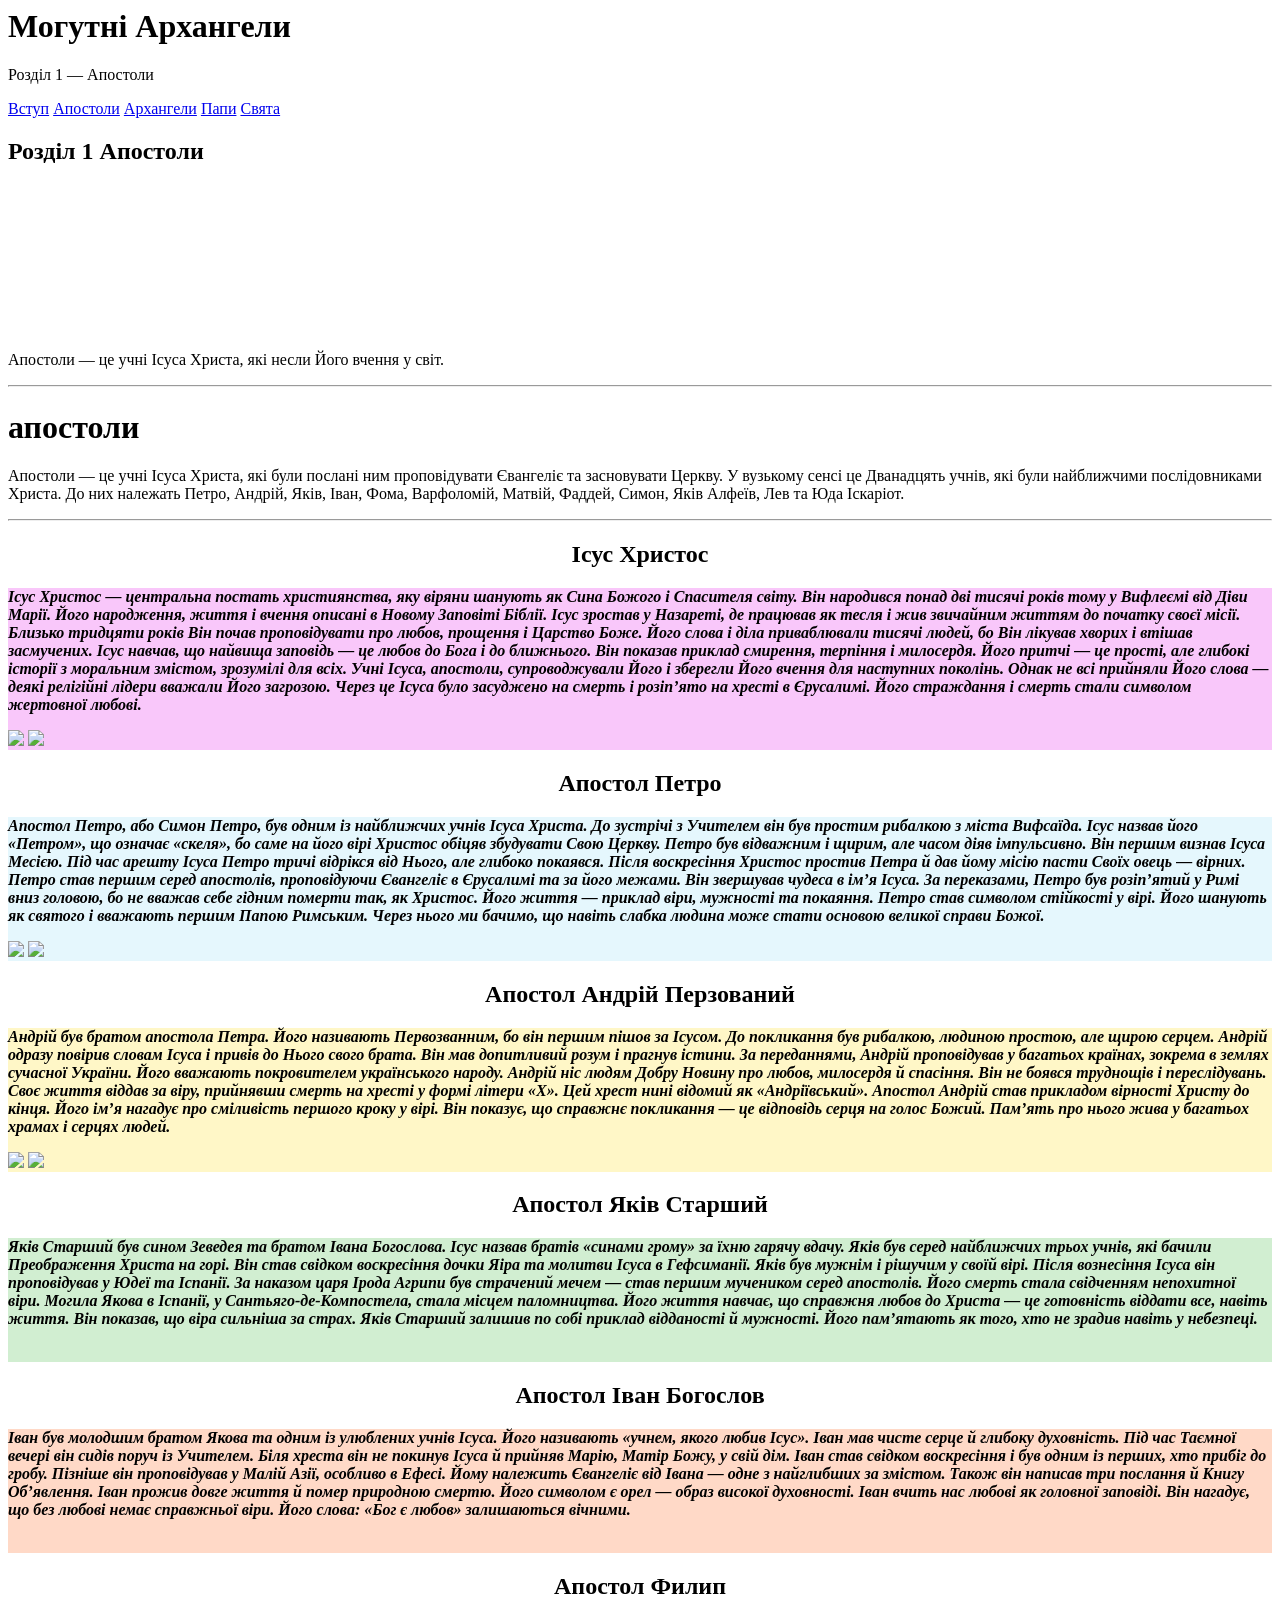
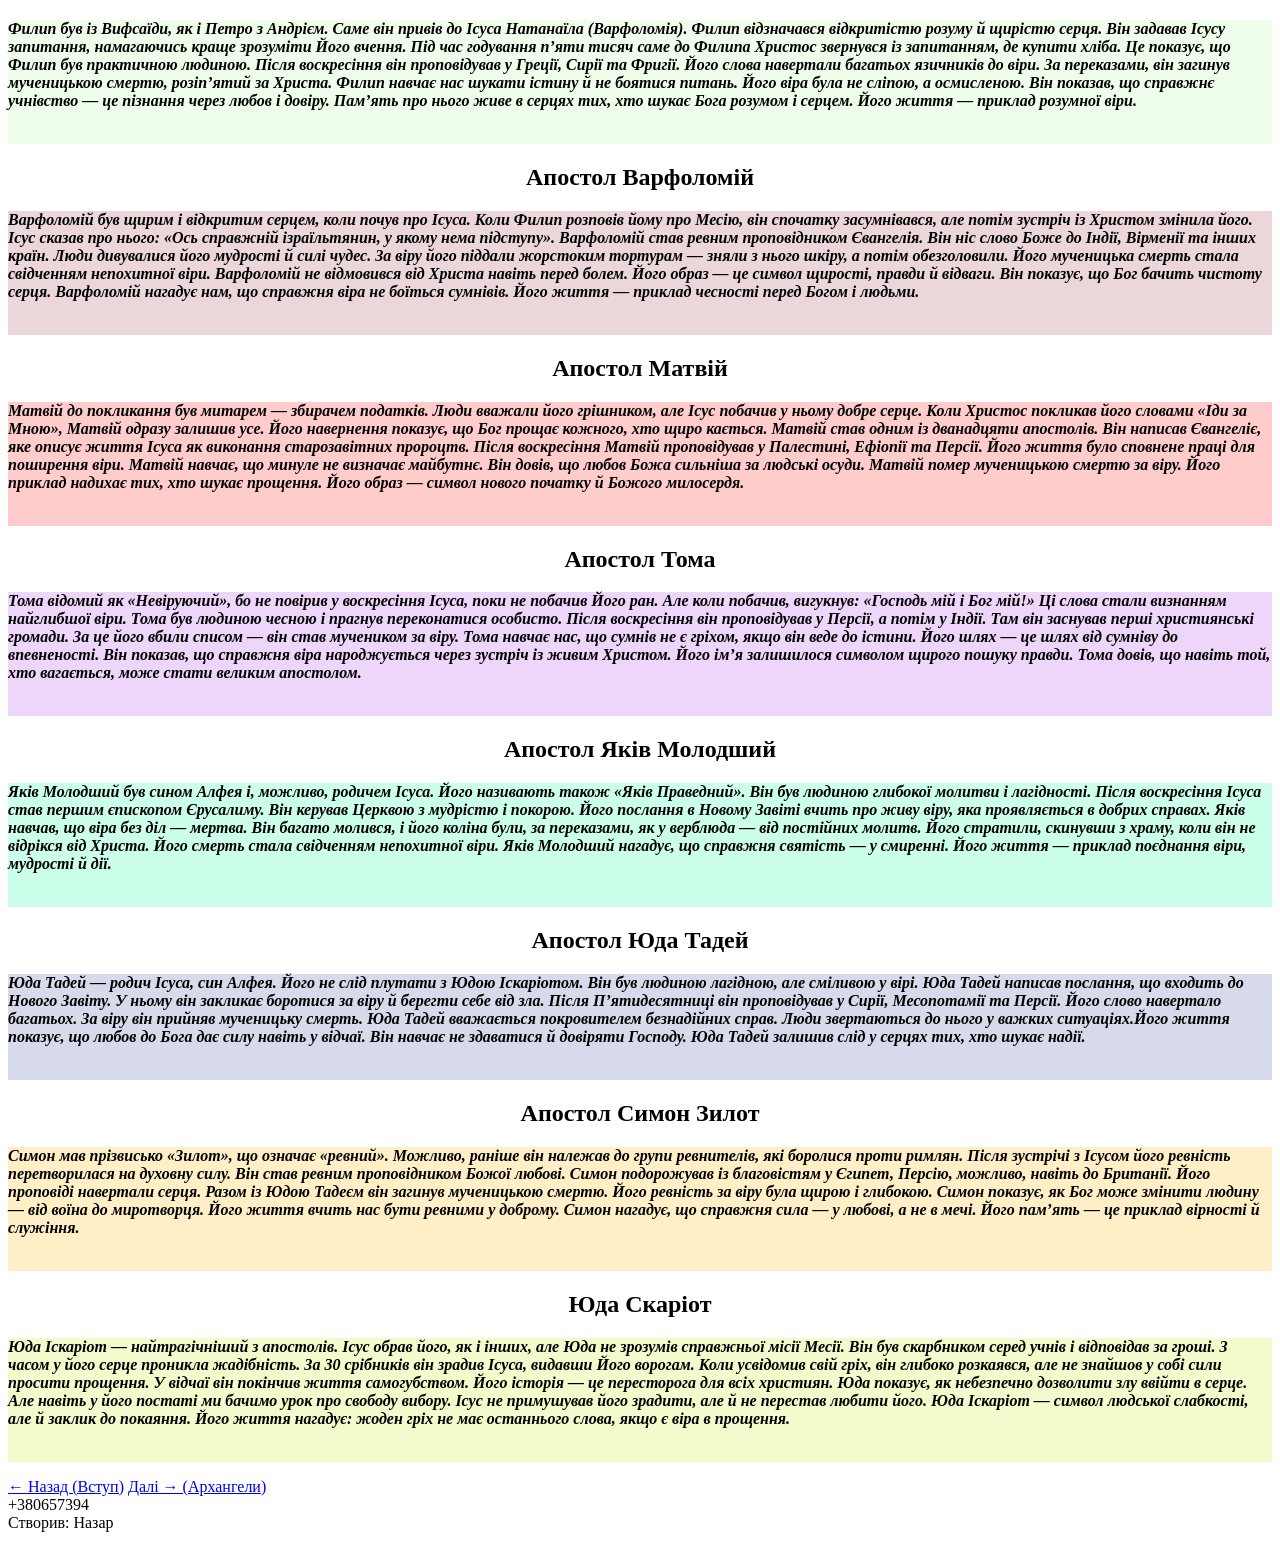
==== apostles.html @ 27d5e626 "Create apostles.html" ====
<html>
<head>
  
  <meta name="viewport" content="width=device-width, initial-scale=1.0"/>
  <title>Могутні Архангели — Апостоли</title>
  <link rel="stylesheet" href="styleapostles.css.css" />
</head>
<body>
  <div class="container">
    <header class="top">
      <div class="brand">
        <div class="logo"></div>
        <div>
          <h1>Могутні Архангели</h1>
          <p>Розділ 1 — Апостоли</p>
        </div>
      </div>
      <nav class="menu">
        <a class="btn" href="index.html">Вступ</a>
        <a class="btn active" href="apostles.html">Апостоли</a>
        <a class="btn" href="archangels.html">Архангели</a>
        <a class="btn" href="popes.html">Папи</a>
        <a class="btn" href="holidays.html">Свята</a>
      </nav>
    </header>

    <h2 class="page-title">Розділ 1 Апостоли</h2>

    <div class="card">
      <div class="video">
        <iframe
          src="https://www.youtube.com/embed/l9k4I6ZMayI"
          title="Розділ 1 Апостоли"
          frameborder="0"
          allowfullscreen></iframe>
      </div>

      <p>Апостоли — це учні Ісуса Христа, які несли Його вчення у світ.</p>

      <hr class="sep">

      <h1>апостоли</h1>
      <p>
        Апостоли — це учні Ісуса Христа, які були послані ним проповідувати Євангеліє та засновувати Церкву. У вузькому сенсі це Дванадцять учнів, які були найближчими послідовниками Христа. До них належать Петро, Андрій, Яків, Іван, Фома, Варфоломій, Матвій, Фаддей, Симон, Яків Алфеїв, Лев та Юда Іскаріот.
      </p>

      <hr class="sep">

      <h2 style="text-align:center;">Ісус Христос</h2>
      <div class="card" style="background: rgba(226,0,230,0.22); border-color: rgba(255,255,255,0.25);">
        <p><b><i>
          Ісус Христос — центральна постать християнства, яку віряни шанують як Сина Божого і Спасителя світу.
          Він народився понад дві тисячі років тому у Вифлеємі від Діви Марії.
          Його народження, життя і вчення описані в Новому Заповіті Біблії.
          Ісус зростав у Назареті, де працював як тесля і жив звичайним життям до початку своєї місії.
          Близько тридцяти років Він почав проповідувати про любов, прощення і Царство Боже.
          Його слова і діла приваблювали тисячі людей, бо Він лікував хворих і втішав засмучених.
          Ісус навчав, що найвища заповідь — це любов до Бога і до ближнього.
          Він показав приклад смирення, терпіння і милосердя.
          Його притчі — це прості, але глибокі історії з моральним змістом, зрозумілі для всіх.
          Учні Ісуса, апостоли, супроводжували Його і зберегли Його вчення для наступних поколінь.
          Однак не всі прийняли Його слова — деякі релігійні лідери вважали Його загрозою.
          Через це Ісуса було засуджено на смерть і розіп’ято на хресті в Єрусалимі.
          Його страждання і смерть стали символом жертовної любові.
        </i></b></p>

        <div class="gallery" style="justify-content:center;">
          <img src="https://www.churchofjesuschrist.org/imgs/a78022e70a1ba4568b134afdadf52883ba553178/full/%21500%2C/0/default">
          <img src="https://www.churchofjesuschrist.org/imgs/17c3647553b811ec9f5aeeeeac1e05a8856e1cb7/full/%21500%2C/0/default">
        </div>
      </div>

      <h2 style="text-align:center;">Апостол Петро</h2>
      <div class="card" style="background: rgba(137,216,245,0.22); border-color: rgba(255,255,255,0.25);">
        <p><b><i>
          Апостол Петро, або Симон Петро, був одним із найближчих учнів Ісуса Христа. До зустрічі з Учителем він був простим рибалкою з міста Вифсаїда. Ісус назвав його «Петром», що означає «скеля», бо саме на його вірі Христос обіцяв збудувати Свою Церкву. Петро був відважним і щирим, але часом діяв імпульсивно. Він першим визнав Ісуса Месією. Під час арешту Ісуса Петро тричі відрікся від Нього, але глибоко покаявся. Після воскресіння Христос простив Петра й дав йому місію пасти Своїх овець — вірних. Петро став першим серед апостолів, проповідуючи Євангеліє в Єрусалимі та за його межами. Він звершував чудеса в ім’я Ісуса. За переказами, Петро був розіп’ятий у Римі вниз головою, бо не вважав себе гідним померти так, як Христос. Його життя — приклад віри, мужності та покаяння. Петро став символом стійкості у вірі. Його шанують як святого і вважають першим Папою Римським. Через нього ми бачимо, що навіть слабка людина може стати основою великої справи Божої.
        </i></b></p>

        <div class="gallery" style="justify-content:center;">
          <img src="https://blagovist.info/wp-content/uploads/2024/07/Apostol-Petro-1.jpg">
          <img src="https://encrypted-tbn0.gstatic.com/images?q=tbn:ANd9GcRgrvhDZLzbPrC-CwBCNn9fONZ7cBQIh1jfog&s" >
        </div>
      </div>

      <h2 style="text-align:center;">Апостол Андрій Перзований</h2>
      <div class="card" style="background: rgba(255,220,0,0.22); border-color: rgba(255,255,255,0.25);">
        <p><b><i>
          Андрій був братом апостола Петра. Його називають Первозванним, бо він першим пішов за Ісусом. До покликання був рибалкою, людиною простою, але щирою серцем. Андрій одразу повірив словам Ісуса і привів до Нього свого брата. Він мав допитливий розум і прагнув істини. За переданнями, Андрій проповідував у багатьох країнах, зокрема в землях сучасної України. Його вважають покровителем українського народу. Андрій ніс людям Добру Новину про любов, милосердя й спасіння. Він не боявся труднощів і переслідувань. Своє життя віддав за віру, прийнявши смерть на хресті у формі літери «Х». Цей хрест нині відомий як «Андріївський». Апостол Андрій став прикладом вірності Христу до кінця. Його ім’я нагадує про сміливість першого кроку у вірі. Він показує, що справжнє покликання — це відповідь серця на голос Божий. Пам’ять про нього жива у багатьох храмах і серцях людей.
        </i></b></p>
        <div class="gallery" style="justify-content:center;">
          <img src="https://i2.wp.com/blyzhchedoboga.com.ua/wp-content/uploads/2011/12/andrii-pervozvannyi1.jpg?fit=273%2C394" >
          <img src="https://pokrova-church.com/wp-content/uploads/2015/12/sv.-apostol-Andriy-Pervozvanniy-2.jpg" >
        </div>
      </div>

      <h2 style="text-align:center;">Апостол Яків Старший</h2>
      <div class="card" style="background: rgba(49,178,45,0.22); border-color: rgba(255,255,255,0.25);">
        <p><b><i>
          Яків Старший був сином Зеведея та братом Івана Богослова. Ісус назвав братів «синами грому» за їхню гарячу вдачу. Яків був серед найближчих трьох учнів, які бачили Преображення Христа на горі. Він став свідком воскресіння дочки Яіра та молитви Ісуса в Гефсиманії. Яків був мужнім і рішучим у своїй вірі. Після вознесіння Ісуса він проповідував у Юдеї та Іспанії. За наказом царя Ірода Агрипи був страчений мечем — став першим мучеником серед апостолів. Його смерть стала свідченням непохитної віри. Могила Якова в Іспанії, у Сантьяго-де-Компостела, стала місцем паломництва. Його життя навчає, що справжня любов до Христа — це готовність віддати все, навіть життя. Він показав, що віра сильніша за страх. Яків Старший залишив по собі приклад відданості й мужності. Його пам’ятають як того, хто не зрадив навіть у небезпеці.
        </i></b></p>
        <div class="gallery" style="justify-content:center;">
          <img src="https://upload.wikimedia.org/wikipedia/commons/9/96/Saint_James_the_Just.jpg" alt="">
          <img src="https://i2.wp.com/blyzhchedoboga.com.ua/wp-content/uploads/2013/11/Apostol_Yakiv_brat-Gospoden.jpg?fit=300%2C364" alt="">
        </div>
      </div>

      <h2 style="text-align:center;">Апостол Іван Богослов</h2>
      <div class="card" style="background: rgba(255,81,0,0.22); border-color: rgba(255,255,255,0.25);">
        <p><b><i>
          Іван був молодшим братом Якова та одним із улюблених учнів Ісуса. Його називають «учнем, якого любив Ісус». Іван мав чисте серце й глибоку духовність. Під час Таємної вечері він сидів поруч із Учителем. Біля хреста він не покинув Ісуса й прийняв Марію, Матір Божу, у свій дім. Іван став свідком воскресіння і був одним із перших, хто прибіг до гробу. Пізніше він проповідував у Малій Азії, особливо в Ефесі. Йому належить Євангеліє від Івана — одне з найглибших за змістом. Також він написав три послання й Книгу Об’явлення. Іван прожив довге життя й помер природною смертю. Його символом є орел — образ високої духовності. Іван вчить нас любові як головної заповіді. Він нагадує, що без любові немає справжньої віри. Його слова: «Бог є любов» залишаються вічними.
        </i></b></p>
        <div class="gallery" style="justify-content:center;">
          <img src="https://storage.liga.net/images/general/2025/05/05/20250505181405-9092.jpg" alt="">
          <img src="https://psdsale.com/components/com_jshopping/files/img_products/13479-ioann-bogoslov-evangelist.jpg" alt="">
        </div>
      </div>

      <h2 style="text-align:center;">Апостол Филип</h2>
      <div class="card" style="background: rgba(182,245,164,0.22); border-color: rgba(255,255,255,0.25);">
        <p><b><i>
          Филип був із Вифсаїди, як і Петро з Андрієм. Саме він привів до Ісуса Натанаїла (Варфоломія). Филип відзначався відкритістю розуму й щирістю серця. Він задавав Ісусу запитання, намагаючись краще зрозуміти Його вчення. Під час годування п’яти тисяч саме до Филипа Христос звернувся із запитанням, де купити хліба. Це показує, що Филип був практичною людиною.
          Після воскресіння він проповідував у Греції, Сирії та Фригії. Його слова навертали багатьох язичників до віри. За переказами, він загинув мученицькою смертю, розіп’ятий за Христа. Филип навчає нас шукати істину й не боятися питань. Його віра була не сліпою, а осмисленою. Він показав, що справжнє учнівство — це пізнання через любов і довіру. Пам’ять про нього живе в серцях тих, хто шукає Бога розумом і серцем. Його життя — приклад розумної віри.
        </i></b></p>
        <div class="gallery" style="justify-content:center;">
          <img src="https://uapc.te.ua/wp-content/uploads/2024/11/tye-16.jpg" alt="">
          <img src="https://encrypted-tbn0.gstatic.com/images?q=tbn:ANd9GcQCRkvf3trFuJt1rKLABr8IVdeY9sWBluVxzw&s" alt="">
        </div>
      </div>

      <h2 style="text-align:center;">Апостол Варфоломій</h2>
      <div class="card" style="background: rgba(163,72,86,0.22); border-color: rgba(255,255,255,0.25);">
        <p><b><i>
          Варфоломій був щирим і відкритим серцем, коли почув про Ісуса. Коли Филип розповів йому про Месію, він спочатку засумнівався, але потім зустріч із Христом змінила його. Ісус сказав про нього: «Ось справжній ізраїльтянин, у якому нема підступу». Варфоломій став ревним проповідником Євангелія. Він ніс слово Боже до Індії, Вірменії та інших країн. Люди дивувалися його мудрості й силі чудес. За віру його піддали жорстоким тортурам — зняли з нього шкіру, а потім обезголовили. Його мученицька смерть стала свідченням непохитної віри. Варфоломій не відмовився від Христа навіть перед болем. Його образ — це символ щирості, правди й відваги. Він показує, що Бог бачить чистоту серця. Варфоломій нагадує нам, що справжня віра не боїться сумнівів. Його життя — приклад чесності перед Богом і людьми.
        </i></b></p>
        <div class="gallery" style="justify-content:center;">
          <img src="https://encrypted-tbn0.gstatic.com/images?q=tbn:ANd9GcSqDpyITk_fVXdvulQh68nIg89tfx2KS2-u5g&s" alt="">
          <img src="https://encrypted-tbn0.gstatic.com/images?q=tbn:ANd9GcQvhWVRR8YY5JeN_QVEuMLGxpI9Vk6ROE6CRbBRTEsZpAMR6TQI3Jgb3xi4PD7CVZJokYb_vcl3k4Y1S4tUTA4RS51sRuac2ioHxD1Icg&s=10" alt="">
        </div>
      </div>

      <h2 style="text-align:center;">Апостол Матвій</h2>
      <div class="card" style="background: rgba(252,3,3,0.20); border-color: rgba(255,255,255,0.25);">
        <p><b><i>
          Матвій до покликання був митарем — збирачем податків. Люди вважали його грішником, але Ісус побачив у ньому добре серце. Коли Христос покликав його словами «Іди за Мною», Матвій одразу залишив усе. Його навернення показує, що Бог прощає кожного, хто щиро кається. Матвій став одним із дванадцяти апостолів. Він написав Євангеліє, яке описує життя Ісуса як виконання старозавітних пророцтв. Після воскресіння Матвій проповідував у Палестині, Ефіопії та Персії. Його життя було сповнене праці для поширення віри. Матвій навчає, що минуле не визначає майбутнє. Він довів, що любов Божа сильніша за людські осуди. Матвій помер мученицькою смертю за віру. Його приклад надихає тих, хто шукає прощення. Його образ — символ нового початку й Божого милосердя.
        </i></b></p>
        <div class="gallery" style="justify-content:center;">
          <img src="https://korali.info/wp-content/uploads/2023/09/matvii.jpg" alt="">
          <img src="https://inlviv.in.ua/wp-content/uploads/2020/11/29-lystopada-apostola-matviya-matviyiv-den-apostol-matvij.jpeg" alt="">
        </div>
      </div>

      <h2 style="text-align:center;">Апостол Тома</h2>
      <div class="card" style="background: rgba(176,65,232,0.22); border-color: rgba(255,255,255,0.25);">
        <p><b><i>
          Тома відомий як «Невіруючий», бо не повірив у воскресіння Ісуса, поки не побачив Його ран. Але коли побачив, вигукнув: «Господь мій і Бог мій!» Ці слова стали визнанням найглибшої віри. Тома був людиною чесною і прагнув переконатися особисто. Після воскресіння він проповідував у Персії, а потім у Індії. Там він заснував перші християнські громади. За це його вбили списом — він став мучеником за віру. Тома навчає нас, що сумнів не є гріхом, якщо він веде до істини. Його шлях — це шлях від сумніву до впевненості. Він показав, що справжня віра народжується через зустріч із живим Христом. Його ім’я залишилося символом щирого пошуку правди. Тома довів, що навіть той, хто вагається, може стати великим апостолом.
        </i></b></p>
        <div class="gallery" style="justify-content:center;">
          <img src="https://www.ukrslovo.net/wp-content/uploads/files/blagovist/06_-_toma.JPG" alt="">
          <img src="https://bpc.org.ua/data/uploads/saints/apostolu-z-chusla-dvanadcyatu/svap-toma.jpeg" alt="">
        </div>
      </div>

      <h2 style="text-align:center;">Апостол Яків Молодший</h2>
      <div class="card" style="background: rgba(0,255,145,0.20); border-color: rgba(255,255,255,0.25);">
        <p><b><i>
          Яків Молодший був сином Алфея і, можливо, родичем Ісуса. Його називають також «Яків Праведний». Він був людиною глибокої молитви і лагідності. Після воскресіння Ісуса став першим єпископом Єрусалиму. Він керував Церквою з мудрістю і покорою. Його послання в Новому Завіті вчить про живу віру, яка проявляється в добрих справах. Яків навчав, що віра без діл — мертва. Він багато молився, і його коліна були, за переказами, як у верблюда — від постійних молитв. Його стратили, скинувши з храму, коли він не відрікся від Христа. Його смерть стала свідченням непохитної віри. Яків Молодший нагадує, що справжня святість — у смиренні. Його життя — приклад поєднання віри, мудрості й дії.
        </i></b></p>
        <div class="gallery" style="justify-content:center;">
          <img src="https://encrypted-tbn0.gstatic.com/images?q=tbn:ANd9GcSHxwwrt0mp20q1qpX1Gy_ifEZyI7sL1WFjhw&s" alt="">
          <img src="https://i1.wp.com/blyzhchedoboga.com.ua/wp-content/uploads/2011/10/apostol-iakiv2.jpg?fit=318%2C450" alt="">
        </div>
      </div>

      <h2 style="text-align:center;">Апостол Юда Тадей</h2>
      <div class="card" style="background: rgba(76,88,158,0.22); border-color: rgba(255,255,255,0.25);">
        <p><b><i>
          Юда Тадей — родич Ісуса, син Алфея. Його не слід плутати з Юдою Іскаріотом. Він був людиною лагідною, але сміливою у вірі. Юда Тадей написав послання, що входить до Нового Завіту. У ньому він закликає боротися за віру й берегти себе від зла. Після П’ятидесятниці він проповідував у Сирії, Месопотамії та Персії. Його слово навертало багатьох. За віру він прийняв мученицьку смерть. Юда Тадей вважається покровителем безнадійних справ. Люди звертаються до нього у важких ситуаціях.Його життя показує, що любов до Бога дає силу навіть у відчаї. Він навчає не здаватися й довіряти Господу. Юда Тадей залишив слід у серцях тих, хто шукає надії.
        </i></b></p>
        <div class="gallery" style="justify-content:center;">
          <img src="https://pidhirtci.osbm.in.ua/data/media/2021/03/23/overlay-15-.jpg" alt="">
          <img src="https://psdsale.com/components/com_jshopping/files/img_products/0140-iuda-fadej-svjatoj-apostol.jpg" alt="">
        </div>
      </div>

      <h2 style="text-align:center;">Апостол Симон Зилот</h2>
      <div class="card" style="background: rgba(255,183,0,0.22); border-color: rgba(255,255,255,0.25);">
        <p><b><i>
          Симон мав прізвисько «Зилот», що означає «ревний». Можливо, раніше він належав до групи ревнителів, які боролися проти римлян. Після зустрічі з Ісусом його ревність перетворилася на духовну силу. Він став ревним проповідником Божої любові. Симон подорожував із благовістям у Єгипет, Персію, можливо, навіть до Британії. Його проповіді навертали серця. Разом із Юдою Тадеєм він загинув мученицькою смертю. Його ревність за віру була щирою і глибокою. Симон показує, як Бог може змінити людину — від воїна до миротворця. Його життя вчить нас бути ревними у доброму. Симон нагадує, що справжня сила — у любові, а не в мечі. Його пам’ять — це приклад вірності й служіння.
        </i></b></p>
        <div class="gallery" style="justify-content:center;">
          <img src="https://credo.pro/wp-content/uploads/2012/10/28.10_St.-Simon-the-Zealot-800.png" alt="">
          <img src="https://encrypted-tbn0.gstatic.com/images?q=tbn:ANd9GcTZVIAdgg6QvKqQ6kS2ve6YSC0AQ2SSXni7uw&s" alt="">
        </div>
      </div>

      <h2 style="text-align:center;">Юда Скаріот</h2>
      <div class="card" style="background: rgba(192,230,0,0.20); border-color: rgba(255,255,255,0.25);">
        <p><b><i>
          Юда Іскаріот — найтрагічніший з апостолів. Ісус обрав його, як і інших, але Юда не зрозумів справжньої місії Месії. Він був скарбником серед учнів і відповідав за гроші. З часом у його серце проникла жадібність. За 30 срібників він зрадив Ісуса, видавши Його ворогам. Коли усвідомив свій гріх, він глибоко розкаявся, але не знайшов у собі сили просити прощення. У відчаї він покінчив життя самогубством. Його історія — це пересторога для всіх християн. Юда показує, як небезпечно дозволити злу ввійти в серце. Але навіть у його постаті ми бачимо урок про свободу вибору. Ісус не примушував його зрадити, але й не перестав любити його. Юда Іскаріот — символ людської слабкості, але й заклик до покаяння. Його життя нагадує: жоден гріх не має останнього слова, якщо є віра в прощення.
        </i></b></p>
        <div class="gallery" style="justify-content:center;">
          <img src="https://bogoslov.kharkov.ua/content/UserFiles/images/news/2022/06/Tadey.jpg" alt="">
          <img src="https://upload.wikimedia.org/wikipedia/commons/3/3a/Brooklyn_Museum_-_Judas_Iscariot_%28Judas_Iscariote%29_-_James_Tissot_%28cropped%29.jpg" alt="">
        </div>
      </div>

      <div class="gallery" style="margin-top:16px;">
        <a class="btn" href="index.html">← Назад (Вступ)</a>
        <a class="btn" href="archangels.html">Далі → (Архангели)</a>
      </div>
    </div>

    <footer class="bottom">
      <div>
        <div>+380657394</div>
        <div class="note">Створив: Назар</div>
      </div>
      <div class="social">
        <img src="https://encrypted-tbn0.gstatic.com/images?q=tbn:ANd9GcS_dbOUeCrOBe-mkfGD-fEjQNECJrkromWTYg&s" alt="">
        <img src="https://konkurent.ua/media/uploads/prev/2018/10/25/03/53/41/1071a3d3ca0057b2ad3e0b0f21db0a48.png" alt="">
        <img src="https://upload.wikimedia.org/wikipedia/commons/thumb/6/62/YouTube_social_white_square_%282024%29.svg/1200px-YouTube_social_white_square_%282024%29.svg.png" alt="">
      </div>
    </footer>
  </div>
</body>
</html>
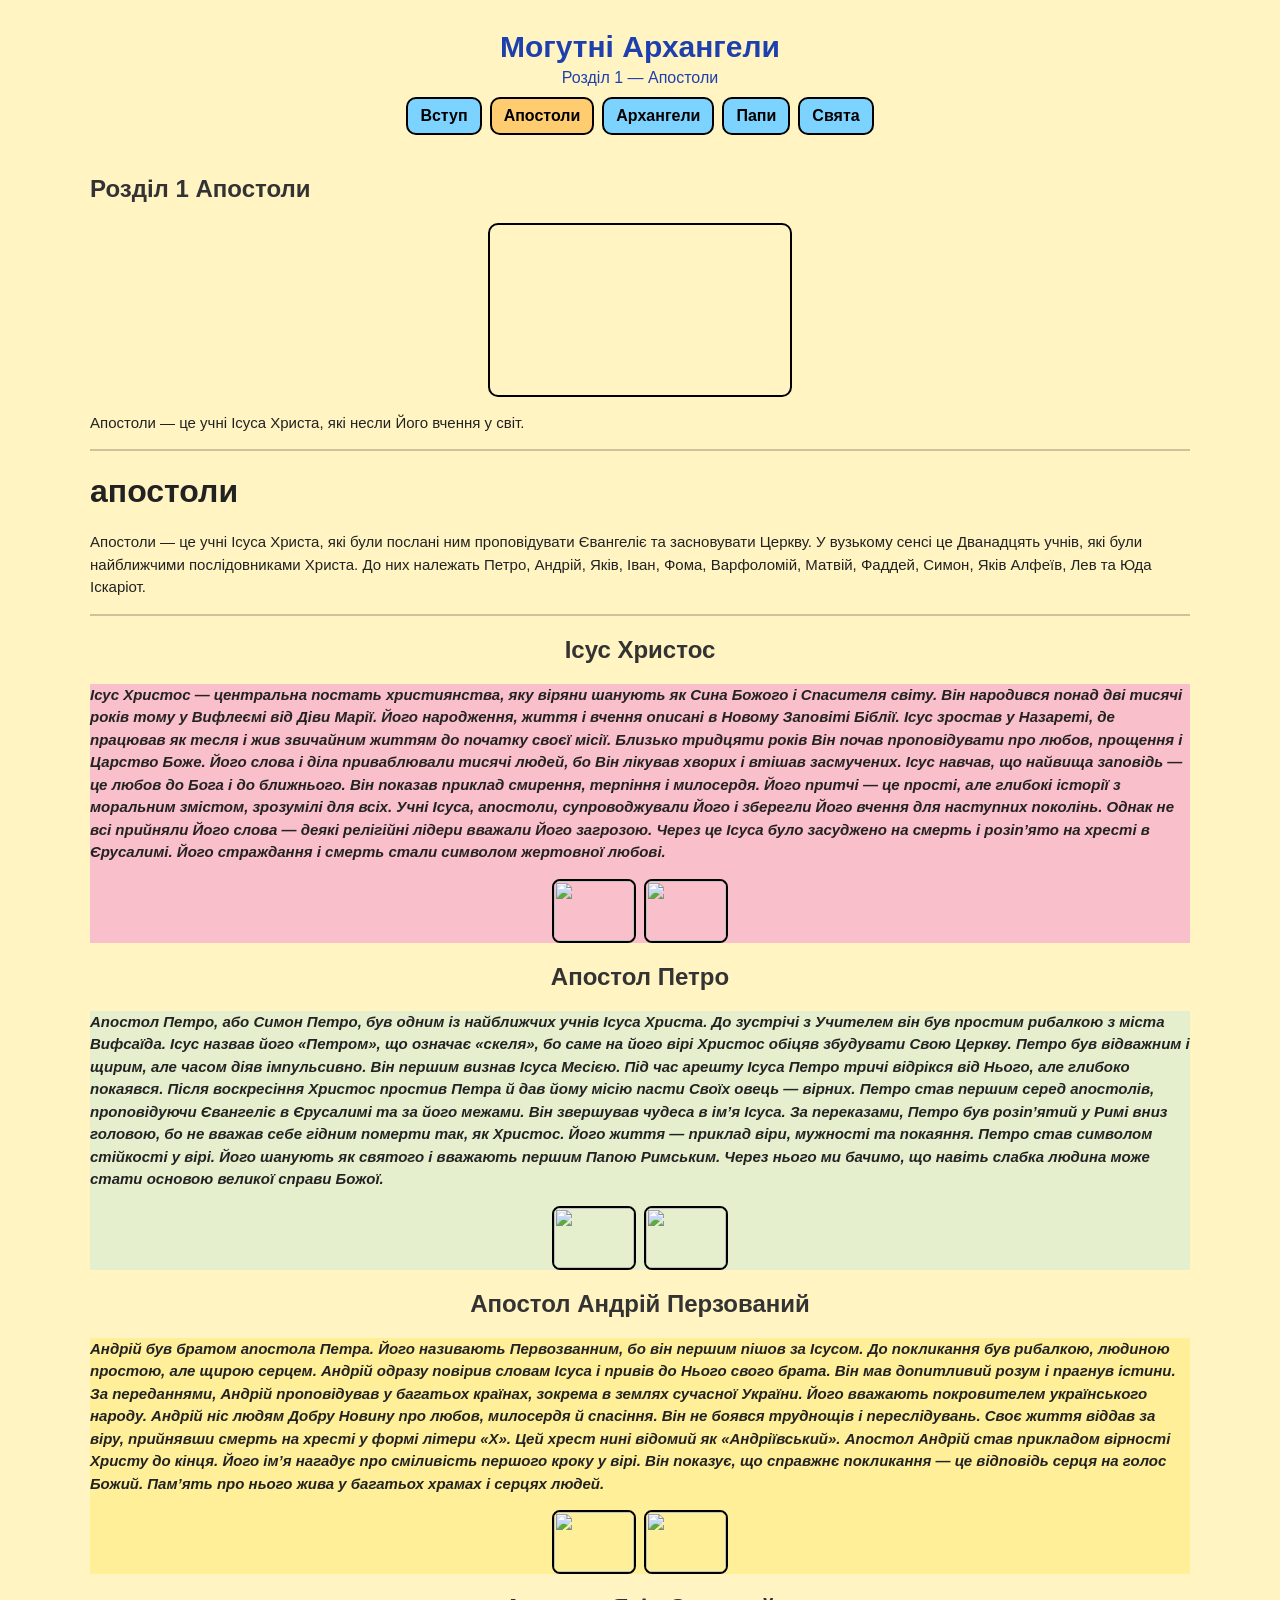
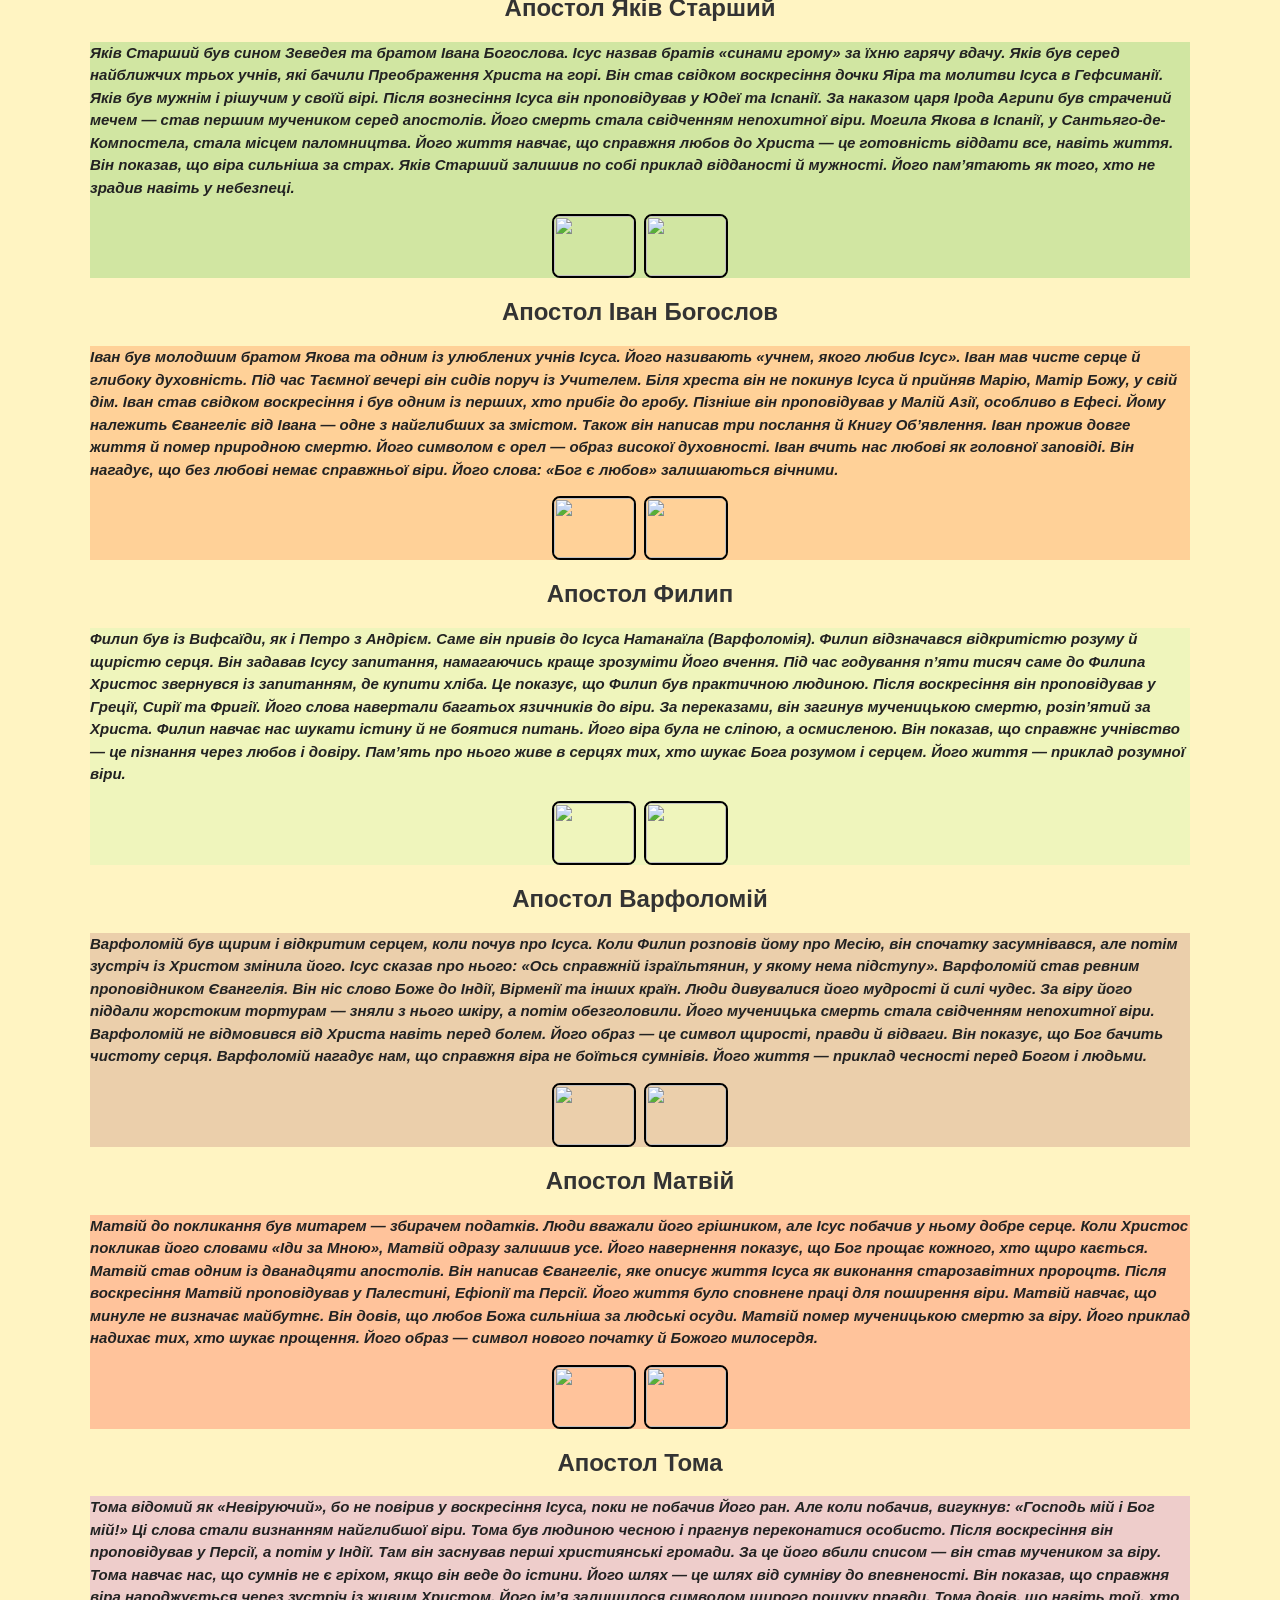
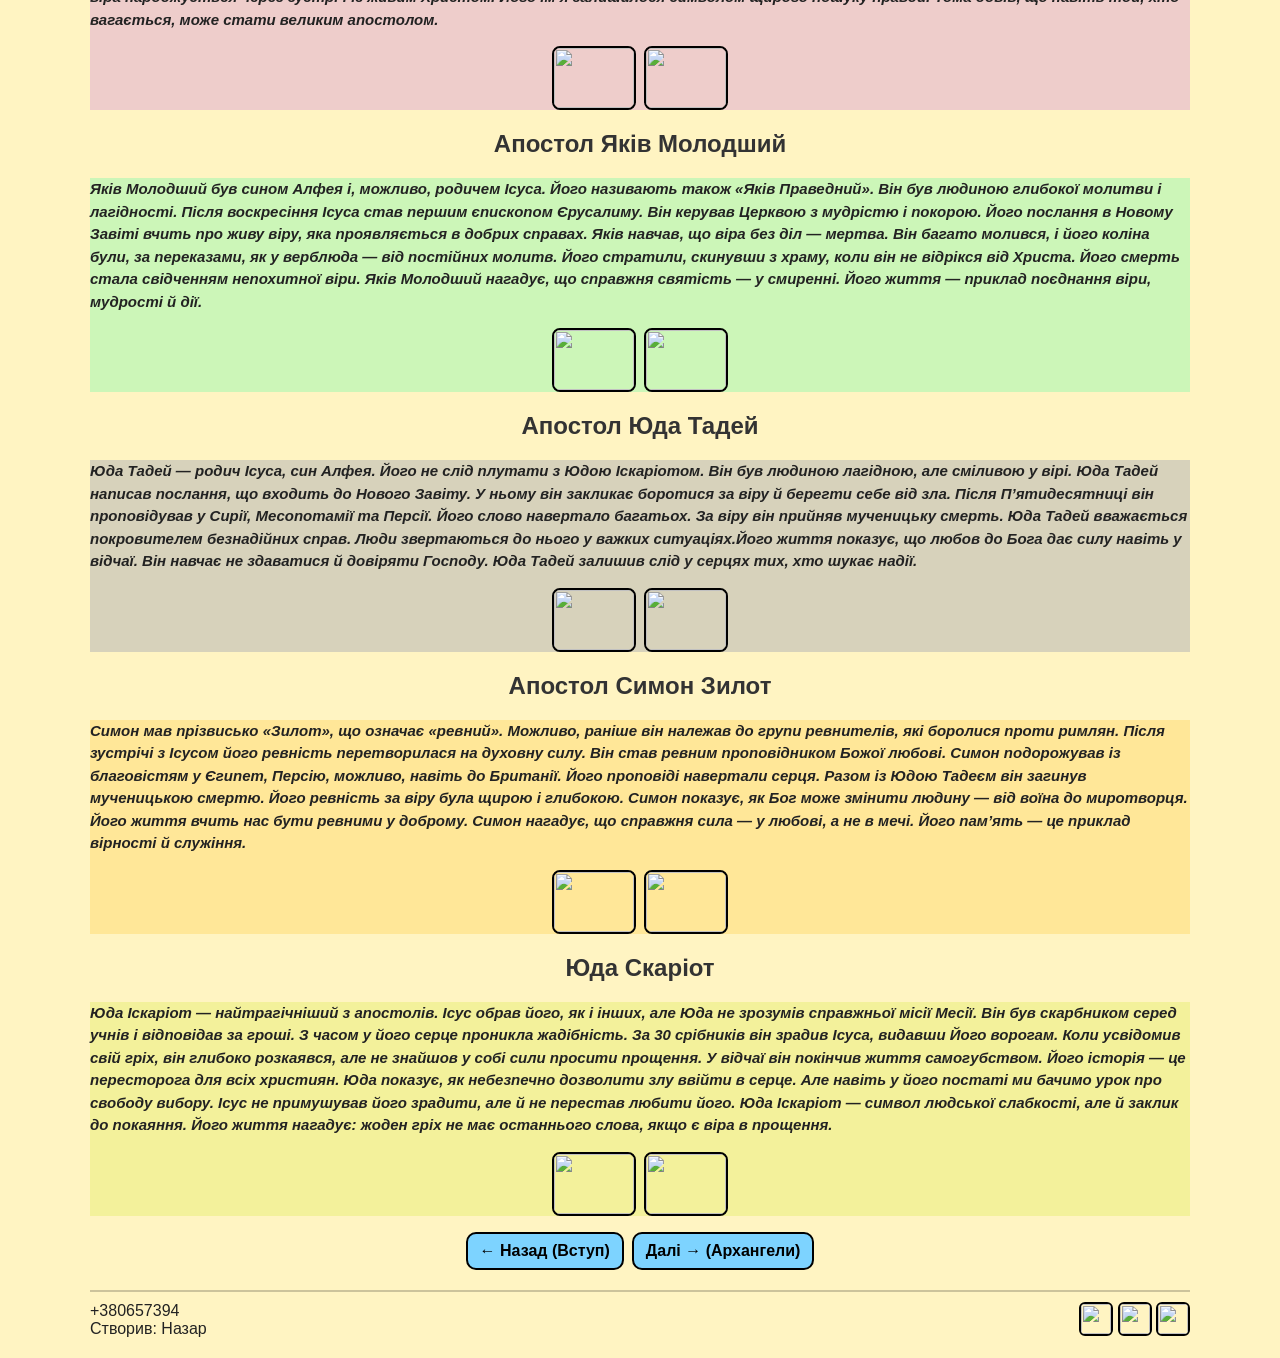
==== commit f3dabdb7: "Update apostles.html" ====
--- a/apostles.html
+++ b/apostles.html
@@ -4,7 +4,7 @@
   
   <meta name="viewport" content="width=device-width, initial-scale=1.0"/>
   <title>Могутні Архангели — Апостоли</title>
-  <link rel="stylesheet" href="styleapostles.css.css" />
+  <link rel="stylesheet" href="apostles.css" />
 </head>
 <body>
   <div class="container">
--- a/apostles.css
+++ b/apostles.css
@@ -0,0 +1,153 @@
+/* ПРОСТИЙ СТИЛЬ ДЛЯ ВСІХ СТОРІНОК */
+
+body{
+  margin:0;
+  font-family: "Comic Sans MS", Arial, sans-serif;
+  background:#fff4c2;
+  color:#222;
+}
+
+.container{
+  width:95%;
+  max-width:1100px;
+  margin:0 auto;
+  padding:10px;
+}
+
+/* прибираємо квадрат */
+.logo{
+  display:none;
+}
+
+/* шапка */
+.top{
+  text-align:center;
+  padding:10px 0;
+}
+
+/* головний заголовок */
+.brand h1{
+  margin:10px 0 5px;
+  font-size:30px;
+  color:#1e40af;
+}
+
+/* підзаголовок */
+.brand p{
+  margin:0;
+  color:#1e40af;
+}
+
+/* меню */
+.menu{
+  display:flex;
+  flex-wrap:wrap;
+  justify-content:center;
+  gap:8px;
+  margin:10px 0;
+}
+
+/* кнопки */
+.btn{
+  text-decoration:none;
+  padding:8px 12px;
+  background:#7dd3ff;
+  color:#000;
+  border:2px solid #000;
+  border-radius:10px;
+  font-weight:bold;
+}
+
+.btn:hover{
+  background:#a7f3d0;
+}
+
+.btn.active{
+  background:#ffcc70;
+}
+
+/* заголовки */
+h2{
+  margin-top:20px;
+  color:#333;
+}
+
+/* прибираємо білий фон з card */
+.card{
+  background:transparent;
+  border:none;
+  box-shadow:none;
+  padding:0;
+}
+
+/* відео */
+.video{
+  text-align:center;
+  margin:10px 0;
+}
+
+.video iframe{
+  width:300px;
+  height:170px;
+  max-width:100%;
+  border:2px solid #000;
+  border-radius:10px;
+}
+
+/* текст */
+.card p{
+  font-size:15px;
+  line-height:1.5;
+}
+
+/* галерея */
+.gallery{
+  display:flex;
+  flex-wrap:wrap;
+  justify-content:center;
+  gap:8px;
+  margin:10px 0;
+}
+
+.gallery img{
+  width:80px;
+  height:60px;
+  object-fit:cover;
+  border:2px solid #000;
+  border-radius:8px;
+}
+
+/* велика картинка */
+.big-img{
+  width:280px;
+  max-width:95%;
+  border:2px solid #000;
+  border-radius:10px;
+}
+
+/* розділювач */
+.sep{
+  margin:15px 0;
+  height:2px;
+  background:#000;
+  opacity:0.2;
+  border:none;
+}
+
+/* футер */
+.bottom{
+  margin-top:20px;
+  padding:10px 0;
+  border-top:2px solid rgba(0,0,0,0.2);
+  display:flex;
+  justify-content:space-between;
+  align-items:center;
+  gap:10px;
+}
+
+.social img{
+  width:30px;
+  height:30px;
+  border:2px solid #000;
+  border-radius:6px;
+}
